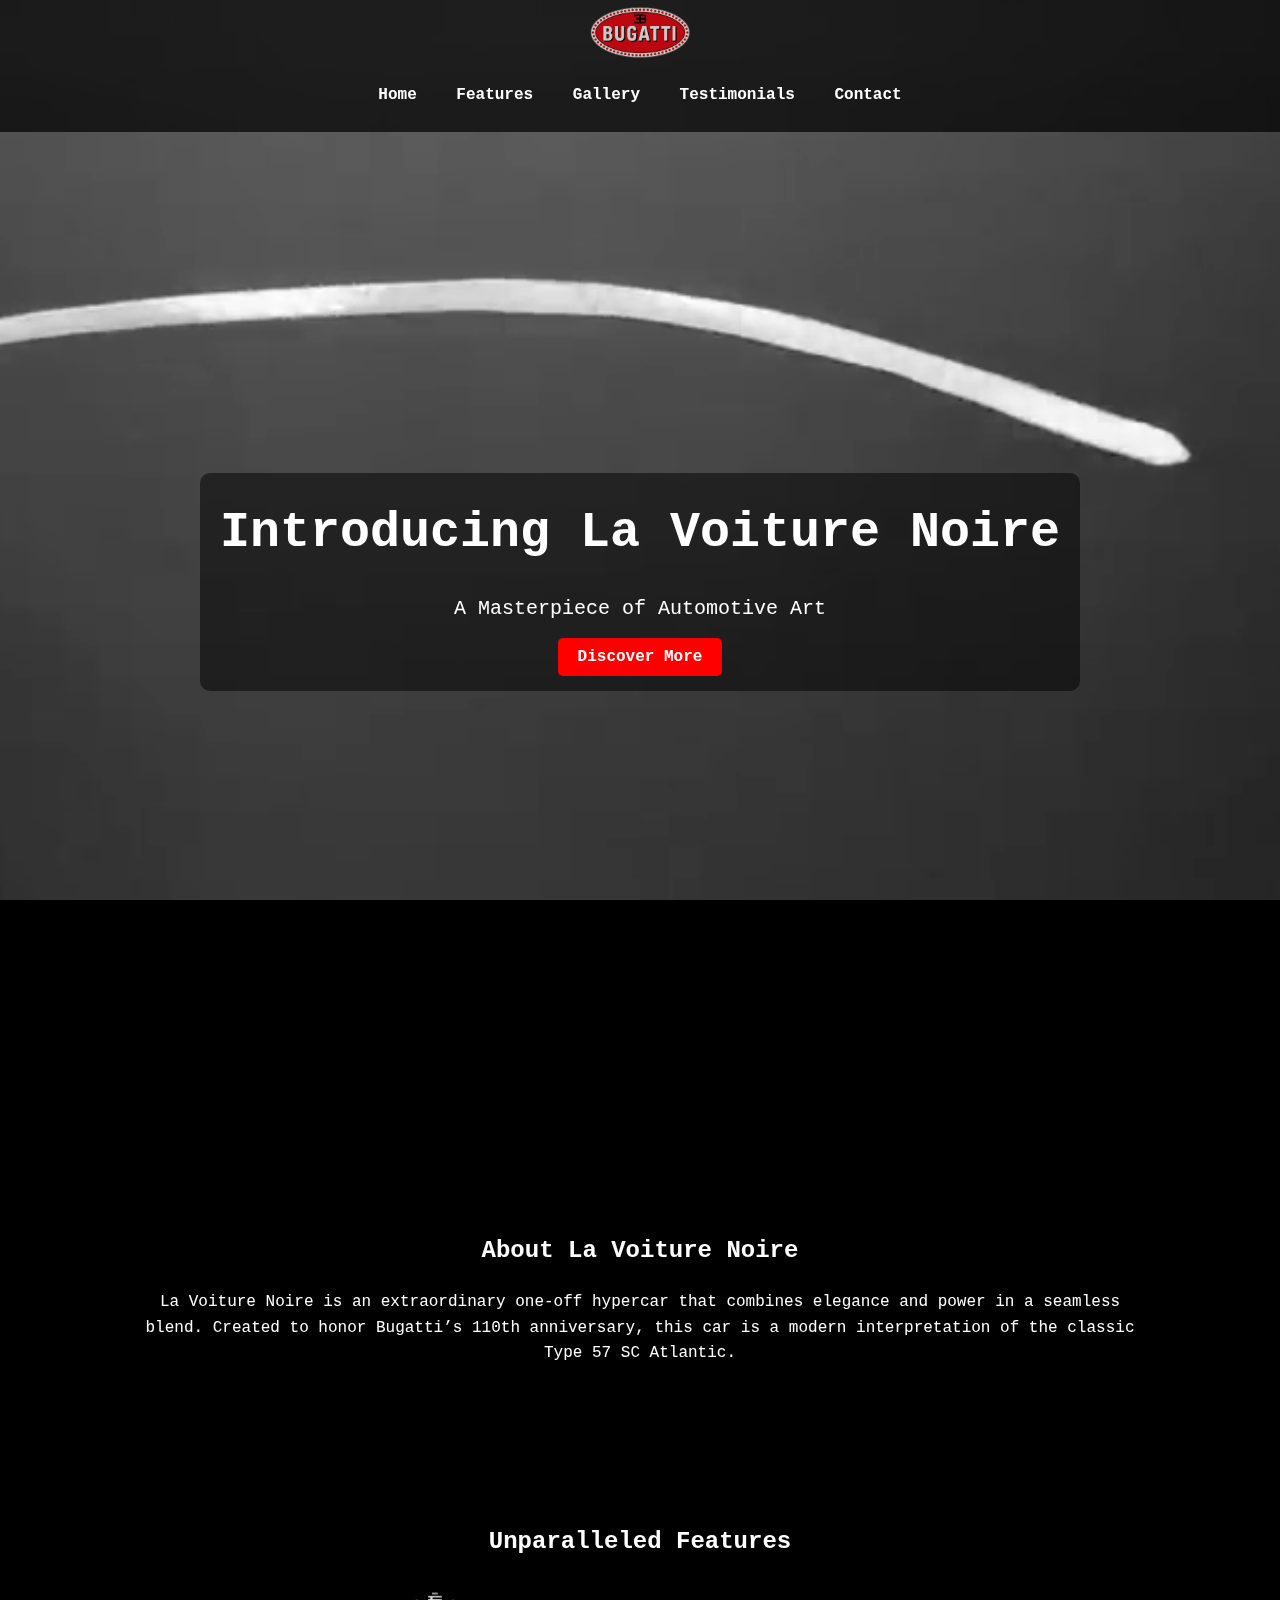
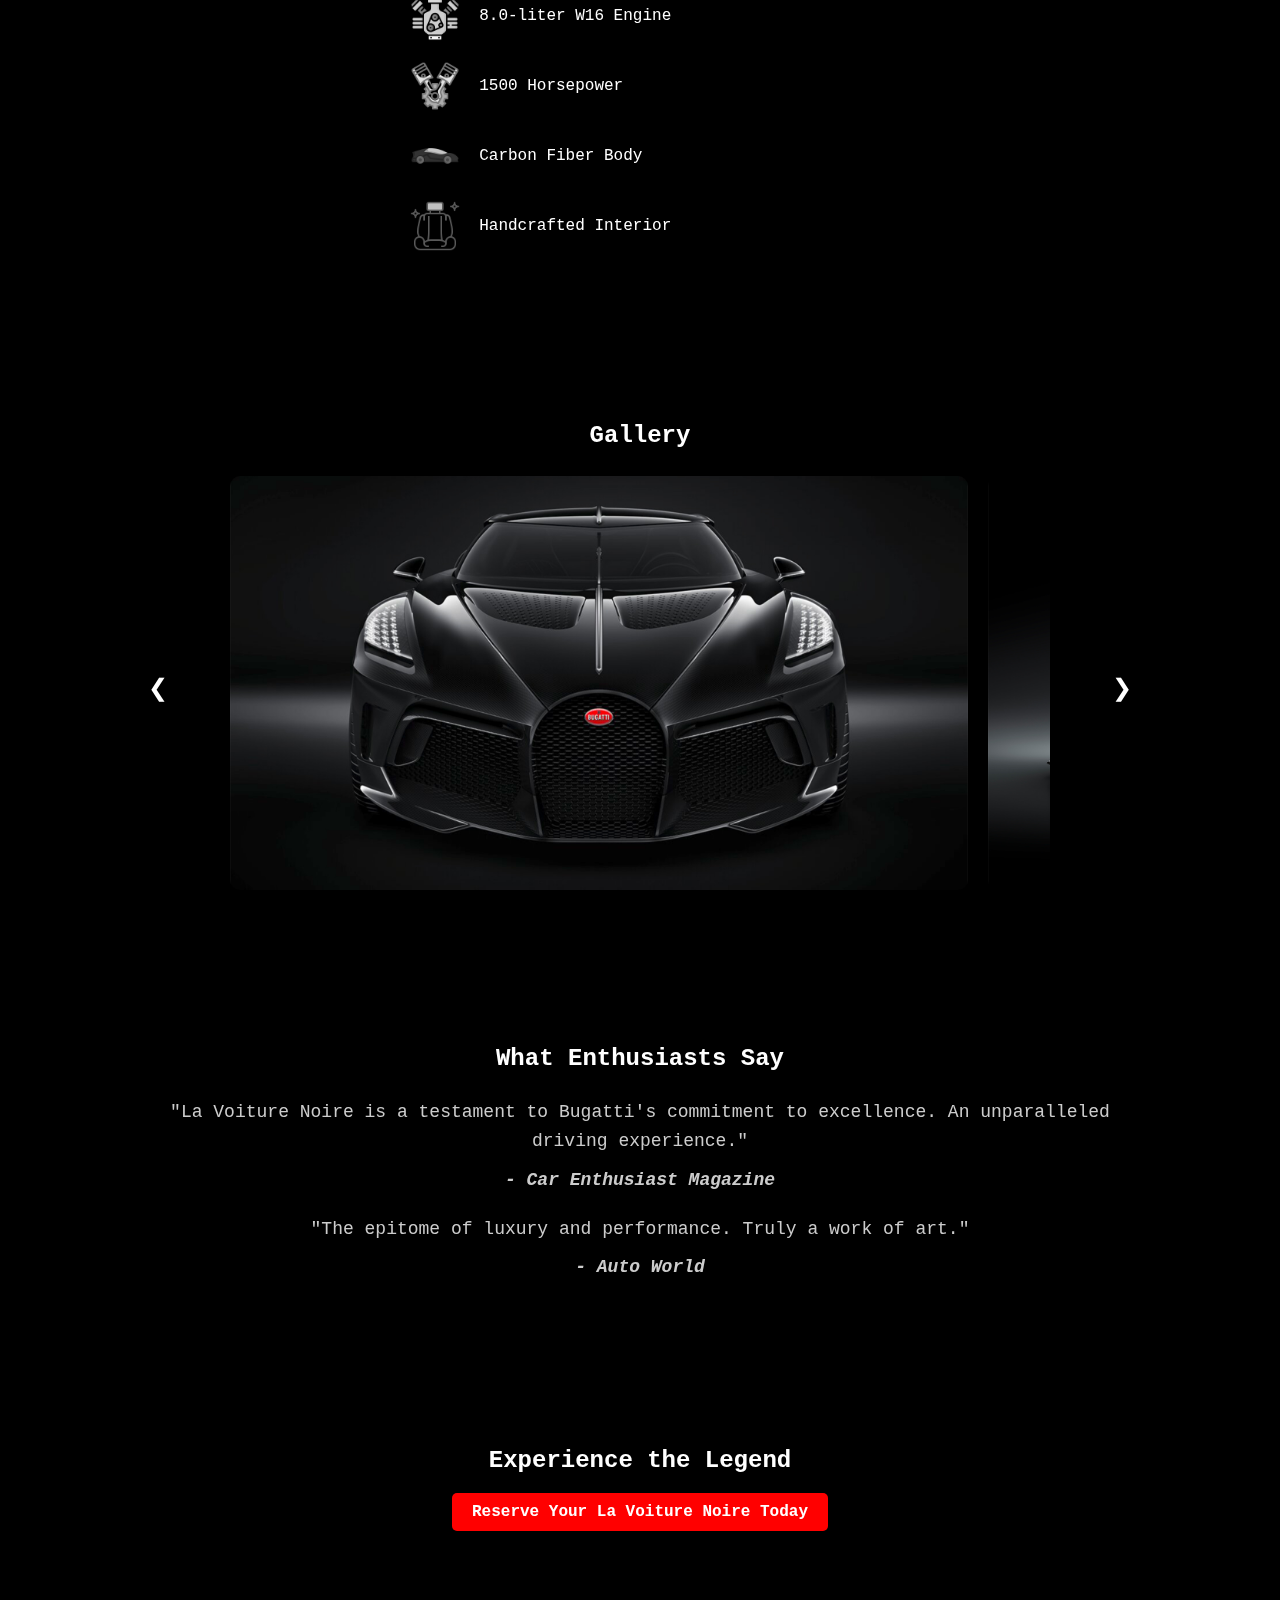
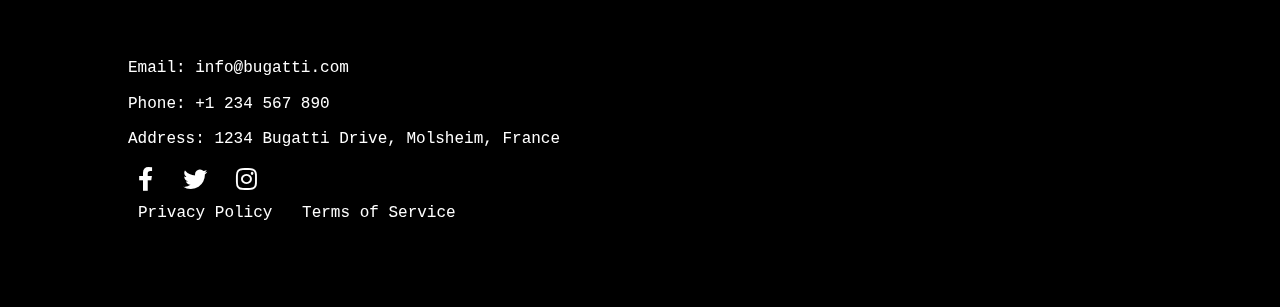
==== Task2/index.html @ f16a152c "Task2" ====
<!DOCTYPE html>
<html lang="en">
<head>
    <meta charset="UTF-8">
    <meta name="viewport" content="width=device-width, initial-scale=1.0">
    <title>Bugatti La Voiture Noire</title>
    <link rel="stylesheet" href="style.css">
    <link rel="stylesheet" href="https://cdnjs.cloudflare.com/ajax/libs/font-awesome/6.0.0-beta3/css/all.min.css">
</head>
<body>
    <div id="video-container">
        <video autoplay muted loop id="background-video">
            <source src="BUGATTI_La_Voiture_Noire.mp4" type="video/mp4">
            Your browser does not support the video tag.
        </video>
    </div>

    <div class="content">
        <header>
            <div class="logo"><img src="Bugatti_logo.png" alt="Bugatti Logo"></div>
            <nav>
                <ul>
                    <li><a href="#hero">Home</a></li>
                    <li><a href="#features">Features</a></li>
                    <li><a href="#gallery">Gallery</a></li>
                    <li><a href="#testimonials">Testimonials</a></li>
                    <li><a href="#contact">Contact</a></li>
                </ul>
            </nav>
        </header>

        <!-- Hero Section -->
        <section id="hero">
            <div class="hero-content">
                <h1>Introducing La Voiture Noire</h1>
                <p>A Masterpiece of Automotive Art</p>
                <a href="#discover" class="cta-button">Discover More</a>
            </div>
        </section>

        <!-- About Section -->
        <section id="about">
            <h2>About La Voiture Noire</h2>
            <p>La Voiture Noire is an extraordinary one-off hypercar that combines elegance and power in a seamless blend. Created to honor Bugatti’s 110th anniversary, this car is a modern interpretation of the classic Type 57 SC Atlantic.</p>
        </section>

        <!-- Features Section -->
        <section id="features">
            <h2>Unparalleled Features</h2>
            <ul>
                <li><img src="icon1.png" alt="Feature Icon"> 8.0-liter W16 Engine</li>
                <li><img src="icon2.png" alt="Feature Icon"> 1500 Horsepower</li>
                <li><img src="icon3.png" alt="Feature Icon"> Carbon Fiber Body</li>
                <li><img src="icon4.png" alt="Feature Icon"> Handcrafted Interior</li>
            </ul>
        </section>

        <!-- Gallery Section -->
        <section id="gallery">
            <h2>Gallery</h2>
            <div class="gallery-container-wrapper">
                <button class="scroll-button left" onclick="scrollGallery('left')">&#10094;</button>
                <div class="gallery-container">
                    <div class="gallery-item"><img src="frontView.jpeg" alt="Bugatti La Voiture Noire Front View"></div>
                    <div class="gallery-item"><img src="SideView.jpeg" alt="Bugatti La Voiture Noire Side View"></div>
                    <div class="gallery-item"><img src="BackView.jpeg" alt="Bugatti La Voiture Noire Rear View"></div>
                    <div class="gallery-item"><img src="TopView.jpeg" alt="Bugatti La Voiture Noire Top View"></div>
                    <div class="gallery-item"><img src="BackView1.jpeg" alt="Bugatti La Voiture Noire Rear View"></div>
                </div>
                <button class="scroll-button right" onclick="scrollGallery('right')">&#10095;</button>
            </div>
        </section>

        <!-- Testimonials Section -->
        <section id="testimonials">
            <h2>What Enthusiasts Say</h2>
            <blockquote>
                "La Voiture Noire is a testament to Bugatti's commitment to excellence. An unparalleled driving experience."
                <cite>- Car Enthusiast Magazine</cite>
            </blockquote>
            <blockquote>
                "The epitome of luxury and performance. Truly a work of art."
                <cite>- Auto World</cite>
            </blockquote>
        </section>

        <section id="cta">
            <h2>Experience the Legend</h2>
            <a href="#reserve" class="cta-button">Reserve Your La Voiture Noire Today</a>
        </section>

        <footer>
            <div class="contact-info" id="contact">
                <p>Email: info@bugatti.com</p>
                <p>Phone: +1 234 567 890</p>
                <p>Address: 1234 Bugatti Drive, Molsheim, France</p>
            </div>
            <div class="social-media">
                <a href="#"><i class="fab fa-facebook-f"></i></a>
                <a href="#"><i class="fab fa-twitter"></i></a>
                <a href="#"><i class="fab fa-instagram"></i></a>
            </div>
            <div class="additional-links">
                <a href="#">Privacy Policy</a>
                <a href="#">Terms of Service</a>
            </div>
        </footer>
    </div>
    <script>
        document.querySelectorAll('a[href^="#"]').forEach(anchor => {
            anchor.addEventListener('click', function (e) {
                e.preventDefault();
    
                document.querySelector(this.getAttribute('href')).scrollIntoView({
                    behavior: 'smooth'
                });
            });
        });

        function scrollGallery(direction) {
            const container = document.querySelector('.gallery-container');
            const scrollAmount = 300; // Adjust this value to control the scroll distance

            if (direction === 'left') {
                container.scrollBy({
                    left: -scrollAmount,
                    behavior: 'smooth'
                });
            } else if (direction === 'right') {
                container.scrollBy({
                    left: scrollAmount,
                    behavior: 'smooth'
                });
            }
        }
    </script>    
</body>
</html>
---- Task2/style.css ----
body {
    font-family: 'Courier New', sans-serif;
    margin: 0;
    padding: 0;
    color: #fff;
    background-color: #000;
    line-height: 1.6;
    scroll-behavior: smooth;
}

html ::-webkit-scrollbar{
    display:none;
}

#video-container {
    position: fixed;
    top: 0;
    left: 0;
    width: 100%;
    height: 100%;
    overflow: hidden;
    z-index: -1;
}

#background-video {
    width: 100%;
    height: 100%;
    object-fit: cover;
}

.content {
    position: relative;
    z-index: 1;
}

header {
    background: rgba(0, 0, 0, 0.7);
    padding: 7px 0;
    text-align: center;
    width: 100%;
    top: 0;
    z-index: 1000;
}

header .logo img {
    width: 100px;    
}

header nav ul {
    list-style: none;
    padding: 0;
}

header nav ul li {
    display: inline;
    margin: 0 15px;
}

header nav ul li a {
    color: #fff;
    text-decoration: none;
    font-weight: bold;
}

#hero {
    height: 100vh;
    display: flex;
    align-items: center;
    justify-content: center;
    text-align: center;
    padding-top: 0px;
}

.hero-content {
    background: rgba(0, 0, 0, 0.5);
    padding: 20px;
    border-radius: 10px;
}

.hero-content h1 {
    font-size: 50px;
    margin: 0;
}

.hero-content p {
    font-size: 20px;
}

.cta-button {
    background: #ff0000;
    color: #fff;
    padding: 10px 20px;
    text-decoration: none;
    border-radius: 5px;
    font-weight: bold;
}

section {
    padding: 100px 20px;
    text-align: center;
}

#about, #features, #gallery, #testimonials, #cta, footer {
    background: rgba(0, 0, 0, 0.7);
    padding: 40px 20px;
    margin: 40px auto;
    width: 80%;
    border-radius: 10px;
}

#features ul {
    list-style: none;
    padding: 0;
}

#features ul li {
    display: inline-block;
    width: 45%;
    margin: 10px 2.5%;
    text-align: left;
}

#features ul li img {
    width: 50px;
    vertical-align: middle;
    margin-right: 10px;
    filter: grayscale(10);
}

blockquote {
    font-size: 18px;
    color: #ccc;
    margin: 20px;
}

blockquote cite {
    display: block;
    margin-top: 10px;
    font-weight: bold;
}

footer .contact-info p {
    display: block;
    margin: 10px 0;
}

footer .additional-links a {
    display: inline-block;
    margin: 0 10px;
    color: #fff;
    text-decoration: none;
}

footer .social-media a {
    color: #fff;
    margin: 0 10px;
    font-size: 24px;
    text-decoration: none;
    transition: color 0.3s;
}

footer .social-media a:hover {
    color: #ff0000; 
}

/* Gallery Section */
#gallery h2 {
    margin-bottom: 20px;
}

.gallery-container-wrapper {
    position: relative;
    display: flex;
    align-items: center;
    justify-content: center;
}

.gallery-container {
    display: flex;
    overflow-x: auto;
    scroll-snap-type: x mandatory;
    -webkit-overflow-scrolling: touch;
    width: 80%; /* Adjust the width as needed */
    margin: 0 auto;
}

.gallery-item {
    flex: none;
    scroll-snap-align: start;
    width: 90%; /* Increase the width for larger images */
    margin-right: 20px; /* Adjust the margin as needed */
}

.gallery-item img {
    max-width: 100%;
    border-radius: 10px;
    box-shadow: 0 4px 8px rgba(0, 0, 0, 0.2);
}

/* Hide scrollbar for gallery container */
.gallery-container::-webkit-scrollbar {
    width: 0; /* Safari and Chrome */
}

.gallery-container {
    -ms-overflow-style: none;  /* IE and Edge */
    scrollbar-width: none;  /* Firefox */
}

/* Scroll Button Styles */
.scroll-button {
    position: absolute;
    background: rgba(0, 0, 0, 0.5);
    color: #fff;
    border: none;
    padding: 10px;
    cursor: pointer;
    z-index: 10;
    font-size: 24px;
    border-radius: 50%;
}

.scroll-button.left {
    left: 10px;
}

.scroll-button.right {
    right: 10px;
}

.scroll-button:hover {
    background: rgba(0, 0, 0, 0.7);
}
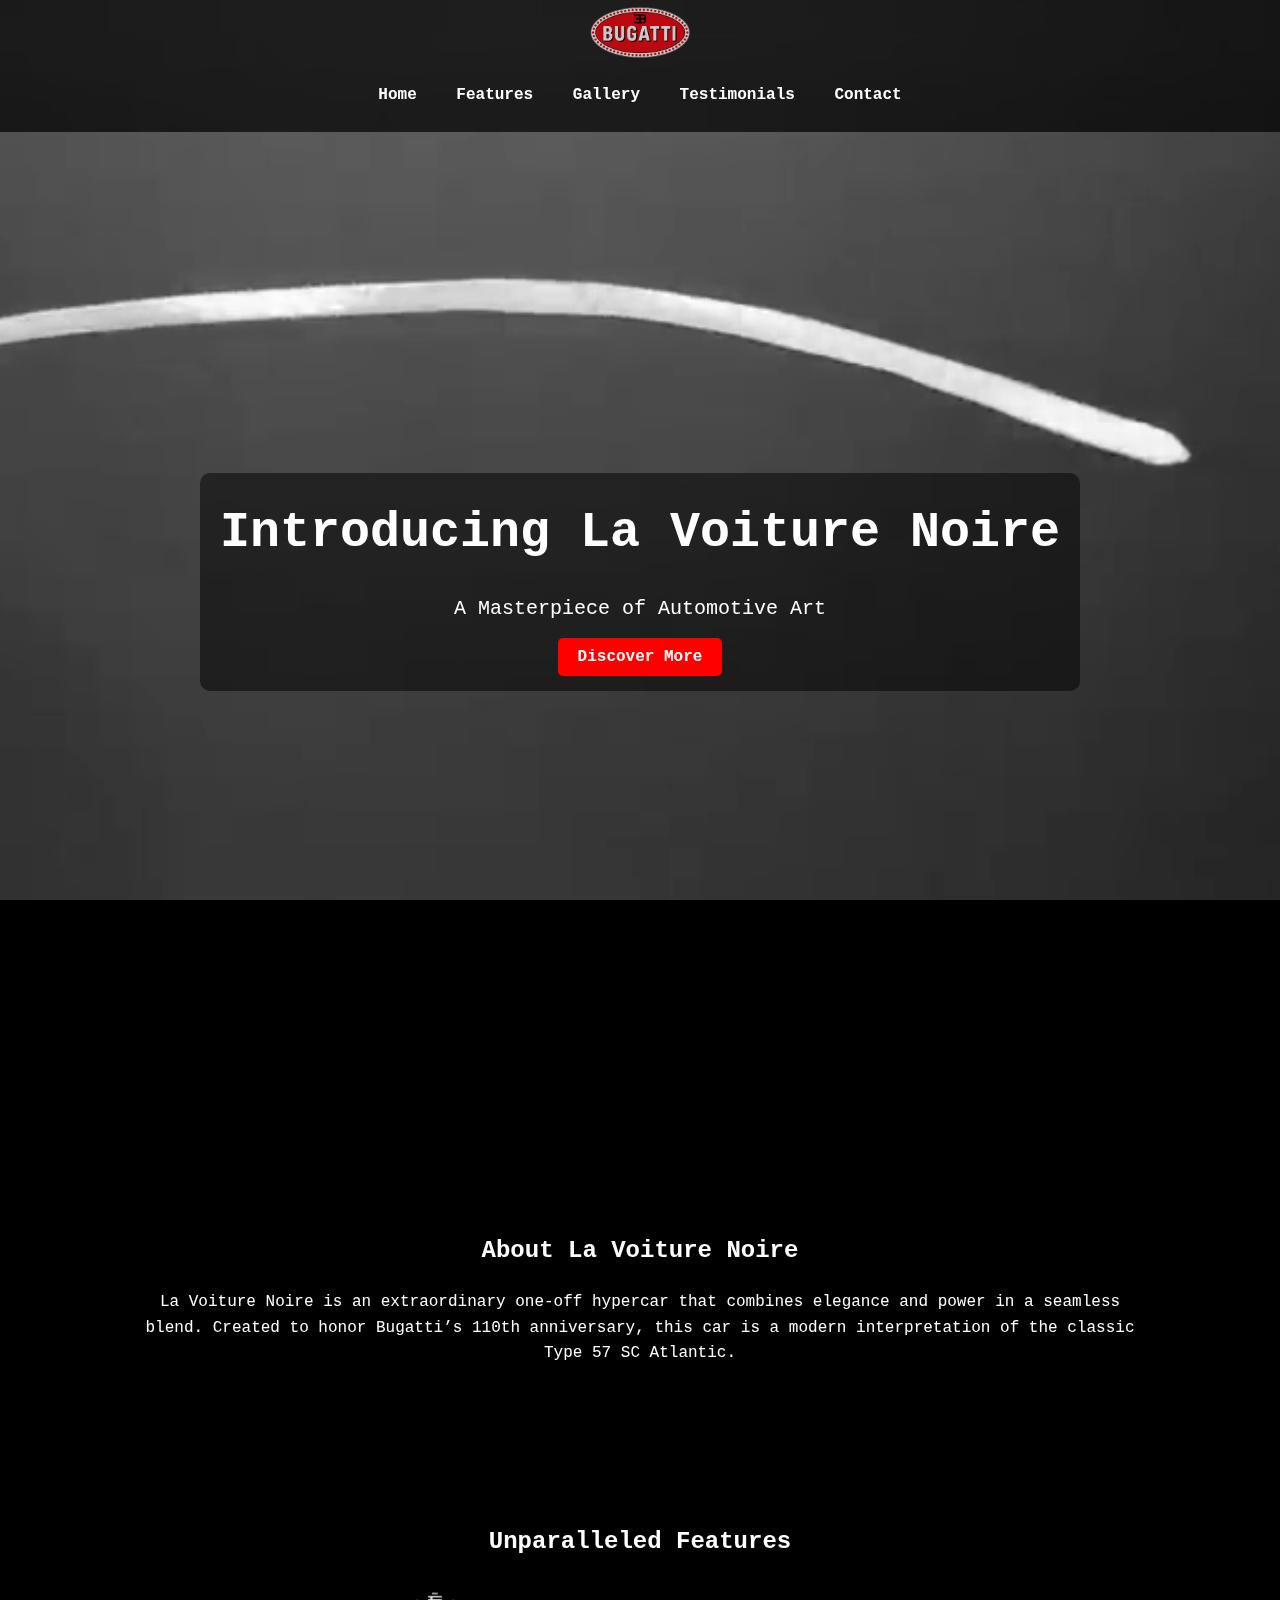
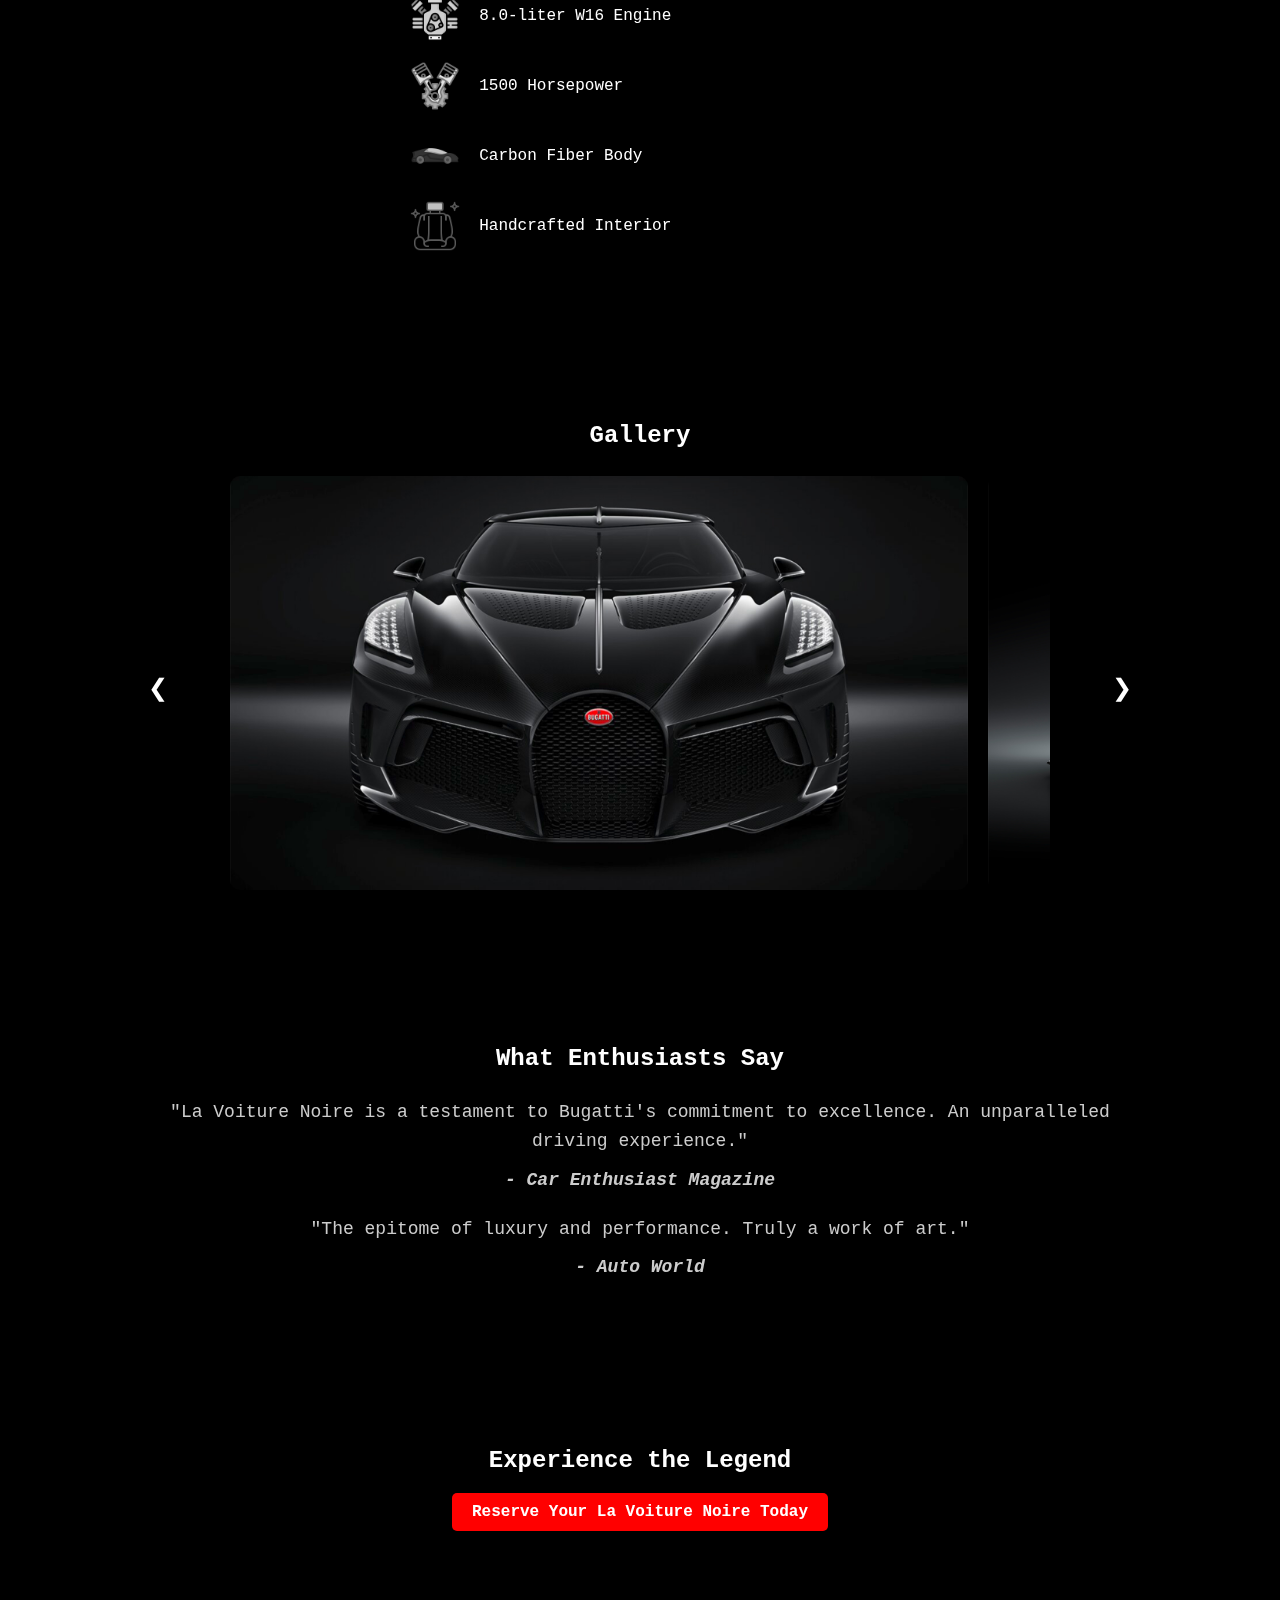
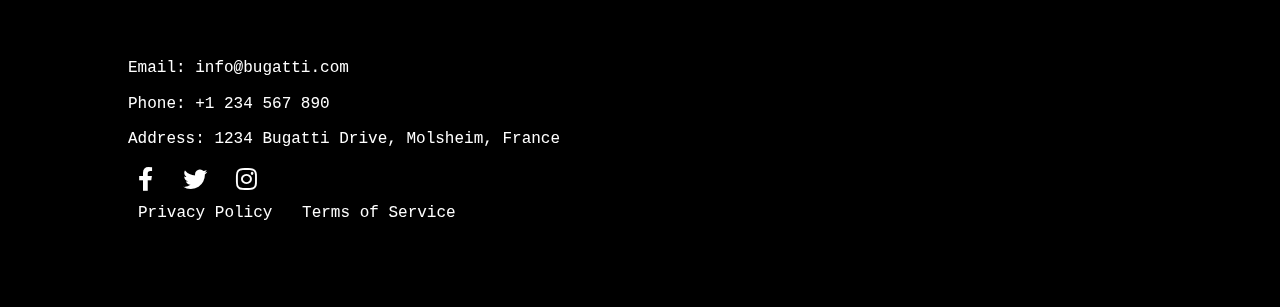
==== commit ddf463f2: "." ====
--- a/Task2/index.html
+++ b/Task2/index.html
@@ -119,7 +119,7 @@
 
         function scrollGallery(direction) {
             const container = document.querySelector('.gallery-container');
-            const scrollAmount = 300; // Adjust this value to control the scroll distance
+            const scrollAmount = 300; 
 
             if (direction === 'left') {
                 container.scrollBy({
--- a/Task2/style.css
+++ b/Task2/style.css
@@ -61,6 +61,11 @@
     text-decoration: none;
     font-weight: bold;
 }
+header nav ul li a:hover {
+    color: #ff0000; /* Change the color to red on hover */
+    text-decoration: none; /* Add an underline on hover */
+}
+
 
 #hero {
     height: 100vh;
